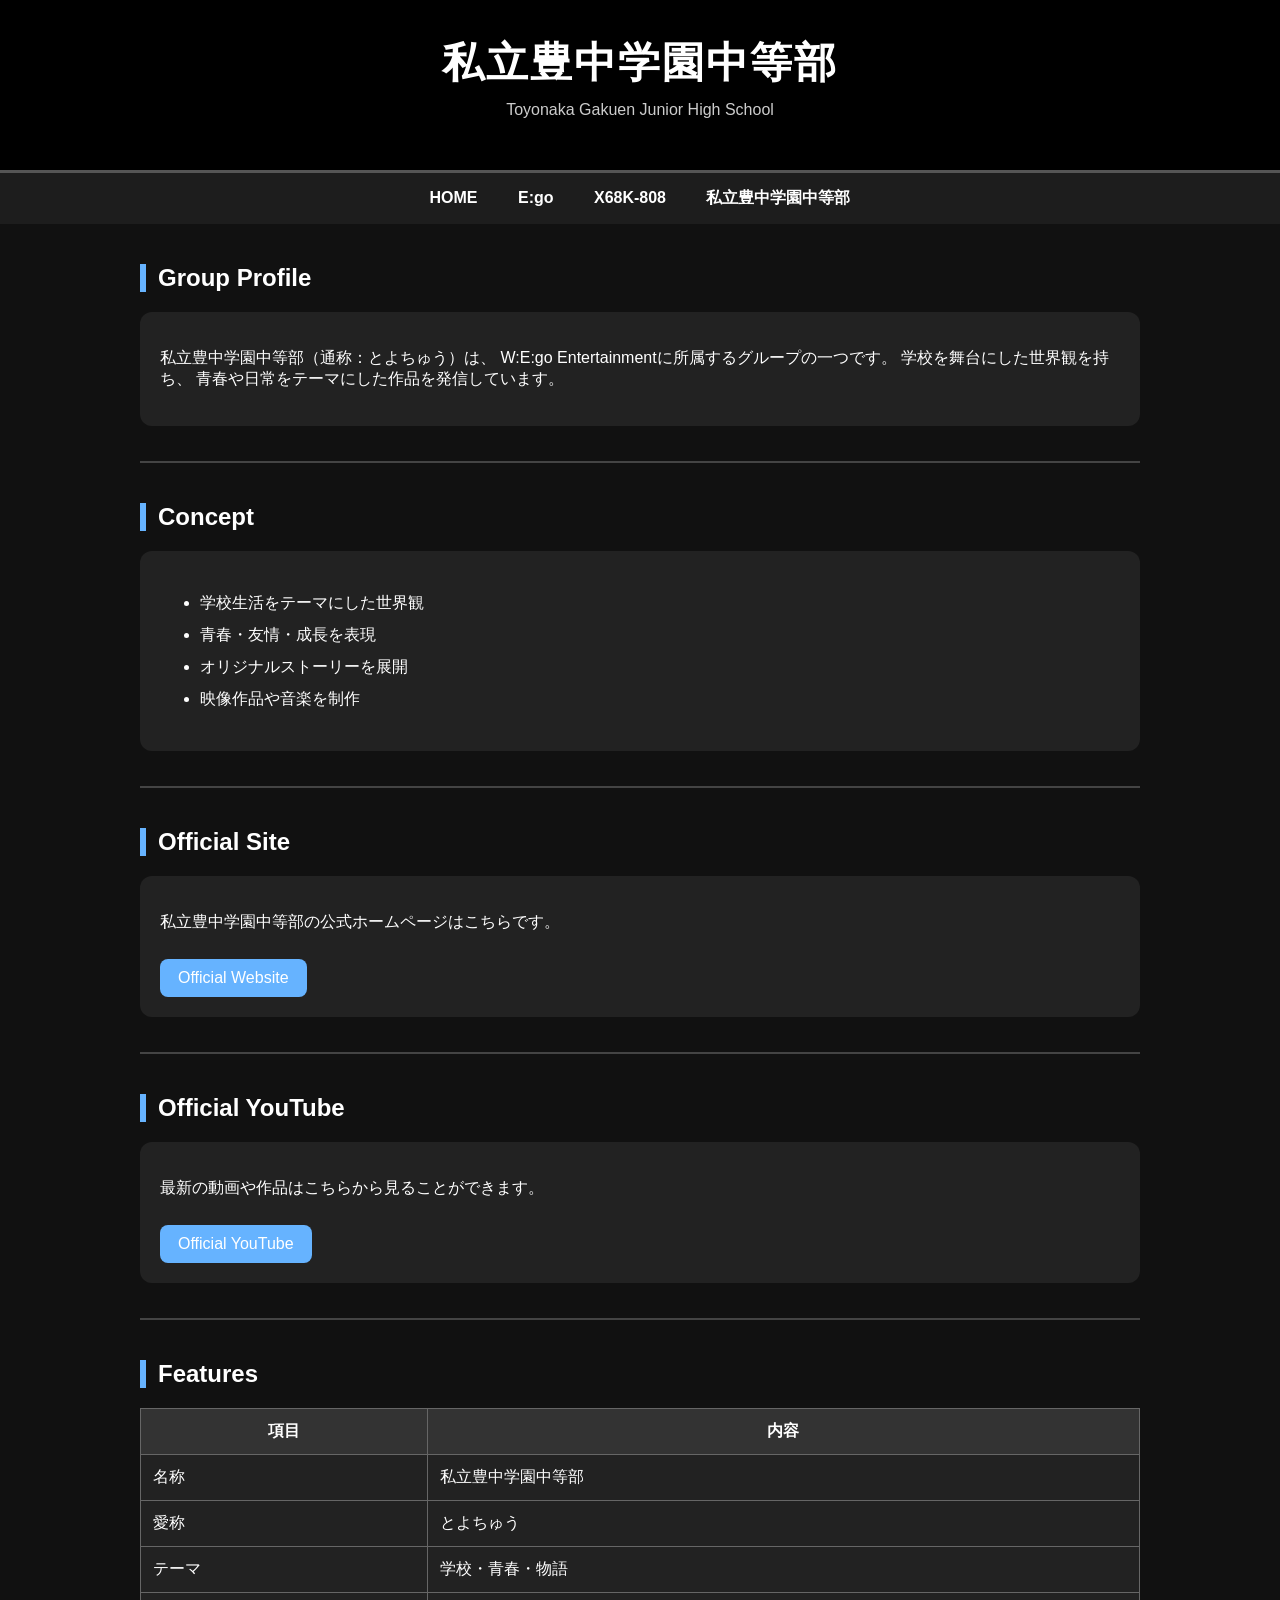
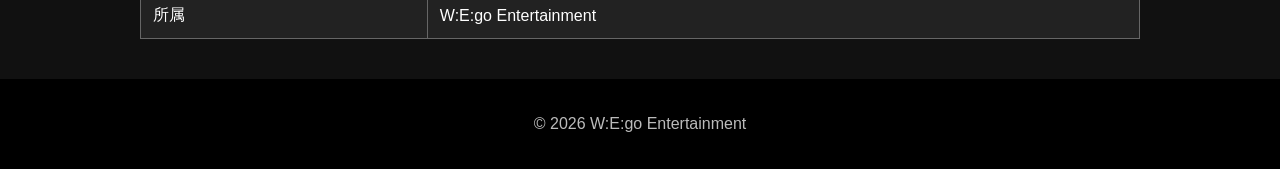
==== toyonaka.html @ 9cfbe3e2 "Update official website" ====
<!DOCTYPE html>
<html lang="ja">
<head>
<meta charset="UTF-8">
<title>私立豊中学園中等部 | W:E:go Entertainment</title>
<link rel="stylesheet" href="style.css">
</head>

<body>

<header>
<h1>私立豊中学園中等部</h1>
<p>Toyonaka Gakuen Junior High School</p>
</header>

<nav>
<a href="index.html">HOME</a>
<a href="ego.html">E:go</a>
<a href="x68k.html">X68K-808</a>
<a href="toyonaka.html">私立豊中学園中等部</a>
</nav>

<main>

<h2>Group Profile</h2>

<div class="card">
<p>
私立豊中学園中等部（通称：とよちゅう）は、
W:E:go Entertainmentに所属するグループの一つです。

学校を舞台にした世界観を持ち、
青春や日常をテーマにした作品を発信しています。
</p>
</div>

<hr>

<h2>Concept</h2>

<div class="card">
<ul>
<li>学校生活をテーマにした世界観</li>
<li>青春・友情・成長を表現</li>
<li>オリジナルストーリーを展開</li>
<li>映像作品や音楽を制作</li>
</ul>
</div>

<hr>

<h2>Official Site</h2>

<div class="card">

<p>
私立豊中学園中等部の公式ホームページはこちらです。
</p>

<a class="button"
href="https://toyonaka-gakuen.w-ego.jp/"
target="_blank">
Official Website
</a>

</div>

<hr>

<h2>Official YouTube</h2>

<div class="card">

<p>
最新の動画や作品はこちらから見ることができます。
</p>

<a class="button"
href="https://www.youtube.com/channel/UCnL5ZzaczjjwAX1pO0sYaOw"
target="_blank">
Official YouTube
</a>

</div>

<hr>

<h2>Features</h2>

<table>

<tr>
<th>項目</th>
<th>内容</th>
</tr>

<tr>
<td>名称</td>
<td>私立豊中学園中等部</td>
</tr>

<tr>
<td>愛称</td>
<td>とよちゅう</td>
</tr>

<tr>
<td>テーマ</td>
<td>学校・青春・物語</td>
</tr>

<tr>
<td>所属</td>
<td>W:E:go Entertainment</td>
</tr>

</table>

</main>

<footer>

<p>
© 2026 W:E:go Entertainment
</p>

</footer>

</body>
</html>
---- style.css ----
/* ==========================
   W:E:go Entertainment
   Official Website
========================== */

body{
    margin:0;
    font-family:"Yu Gothic","Meiryo",sans-serif;
    background:#111111;
    color:white;
}

/* ヘッダー */

header{
    background:#000000;
    text-align:center;
    padding:35px;
    border-bottom:3px solid #555555;
}

header h1{
    margin:0;
    font-size:42px;
    letter-spacing:2px;
}

header p{
    color:#cccccc;
    margin-top:10px;
}

/* ナビゲーション */

nav{
    background:#1d1d1d;
    text-align:center;
    padding:15px;
}

nav a{
    color:white;
    text-decoration:none;
    margin:0 18px;
    font-weight:bold;
    transition:0.3s;
}

nav a:hover{
    color:#8ecbff;
}

/* メイン */

main{
    width:85%;
    max-width:1000px;
    margin:30px auto;
}

/* 見出し */

h2{
    border-left:6px solid #66b3ff;
    padding-left:12px;
    margin-top:40px;
}

/* カード */

.card{
    background:#222222;
    padding:20px;
    border-radius:12px;
    margin:20px 0;
    transition:0.3s;
}

.card:hover{
    transform:translateY(-4px);
    background:#2b2b2b;
}

/* ボタン */

.button{
    display:inline-block;
    background:#66b3ff;
    color:white;
    text-decoration:none;
    padding:10px 18px;
    border-radius:8px;
    margin-top:10px;
}

.button:hover{
    background:#4598ea;
}

/* 表 */

table{
    width:100%;
    border-collapse:collapse;
    margin-top:20px;
}

th{
    background:#333333;
    color:white;
    padding:12px;
    border:1px solid #666666;
}

td{
    background:#222222;
    padding:12px;
    border:1px solid #666666;
}

/* 画像 */

img{
    width:100%;
    max-width:700px;
    display:block;
    margin:auto;
    border-radius:10px;
}

/* リスト */

ul{
    line-height:2;
}

/* フッター */

footer{
    background:#000000;
    color:#bbbbbb;
    text-align:center;
    padding:20px;
    margin-top:40px;
}

/* 横線 */

hr{
    border:1px solid #444444;
    margin:35px 0;
}

/* レスポンシブ */

@media screen and (max-width:700px){

nav a{
    display:block;
    margin:12px;
}

header h1{
    font-size:30px;
}

main{
    width:95%;
}

}
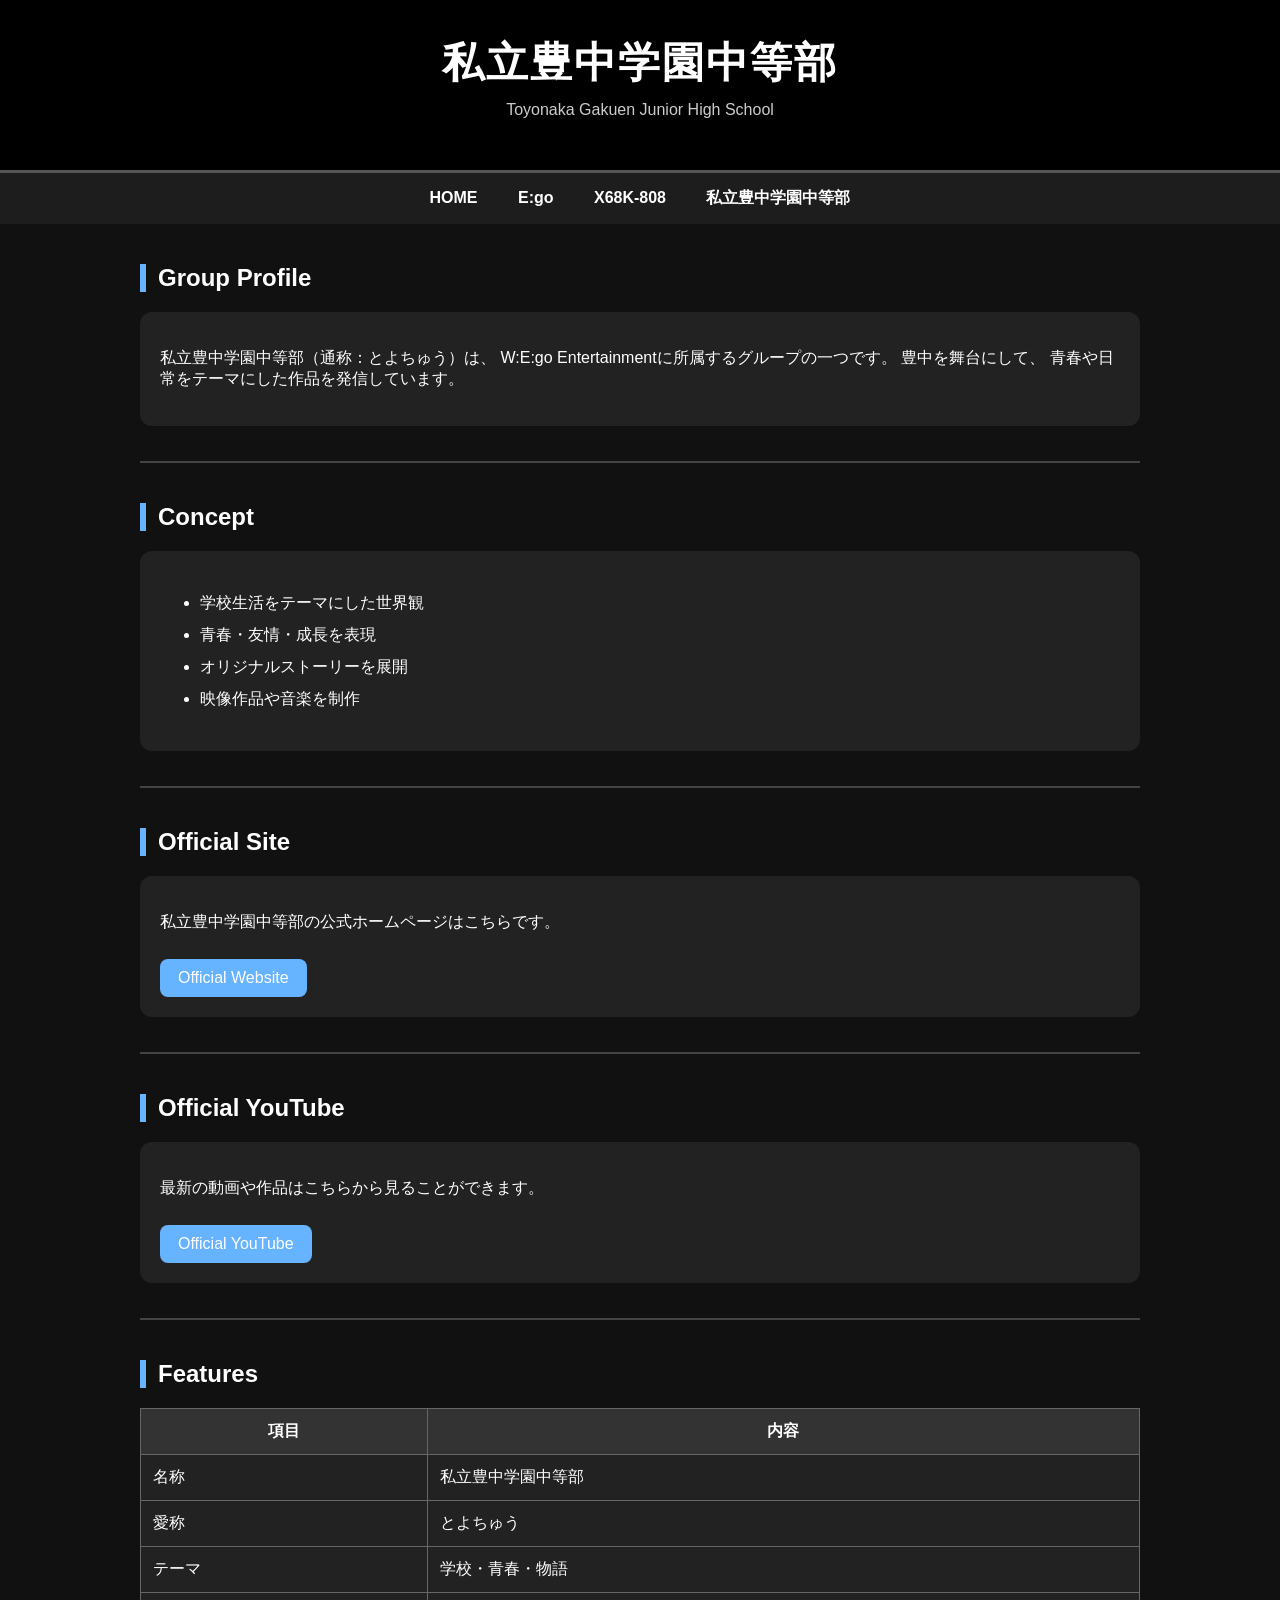
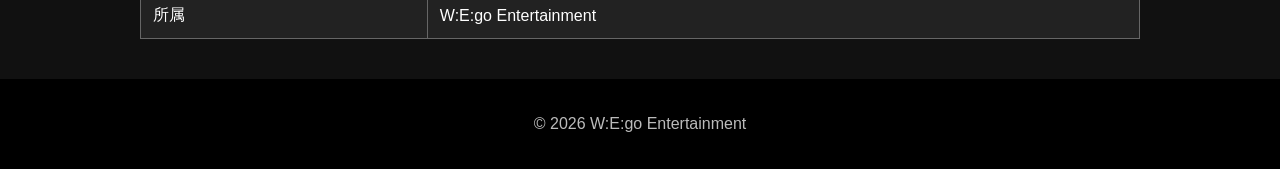
==== commit e381d450: "Update toyonaka.html" ====
--- a/toyonaka.html
+++ b/toyonaka.html
@@ -29,7 +29,7 @@
 私立豊中学園中等部（通称：とよちゅう）は、
 W:E:go Entertainmentに所属するグループの一つです。
 
-学校を舞台にした世界観を持ち、
+豊中を舞台にして、
 青春や日常をテーマにした作品を発信しています。
 </p>
 </div>
@@ -76,7 +76,7 @@
 </p>
 
 <a class="button"
-href="https://www.youtube.com/channel/UCnL5ZzaczjjwAX1pO0sYaOw"
+href="https://youtube.com/channel/UCzmdFz2nrX6lGOV-_gMGtKA?si=cMOxdld1gFKLbpAA"
 target="_blank">
 Official YouTube
 </a>
@@ -127,4 +127,4 @@
 </footer>
 
 </body>
-</html>+</html>
--- a/style.css
+++ b/style.css
@@ -30,6 +30,11 @@
     margin-top:10px;
 }
 
+a{
+   text-decoration: none;
+}
+   
+
 /* ナビゲーション */
 
 nav{
@@ -47,7 +52,7 @@
 }
 
 nav a:hover{
-    color:#8ecbff;
+    color:#ffffff;
 }
 
 /* メイン */
@@ -168,4 +173,4 @@
     width:95%;
 }
 
-}+}
